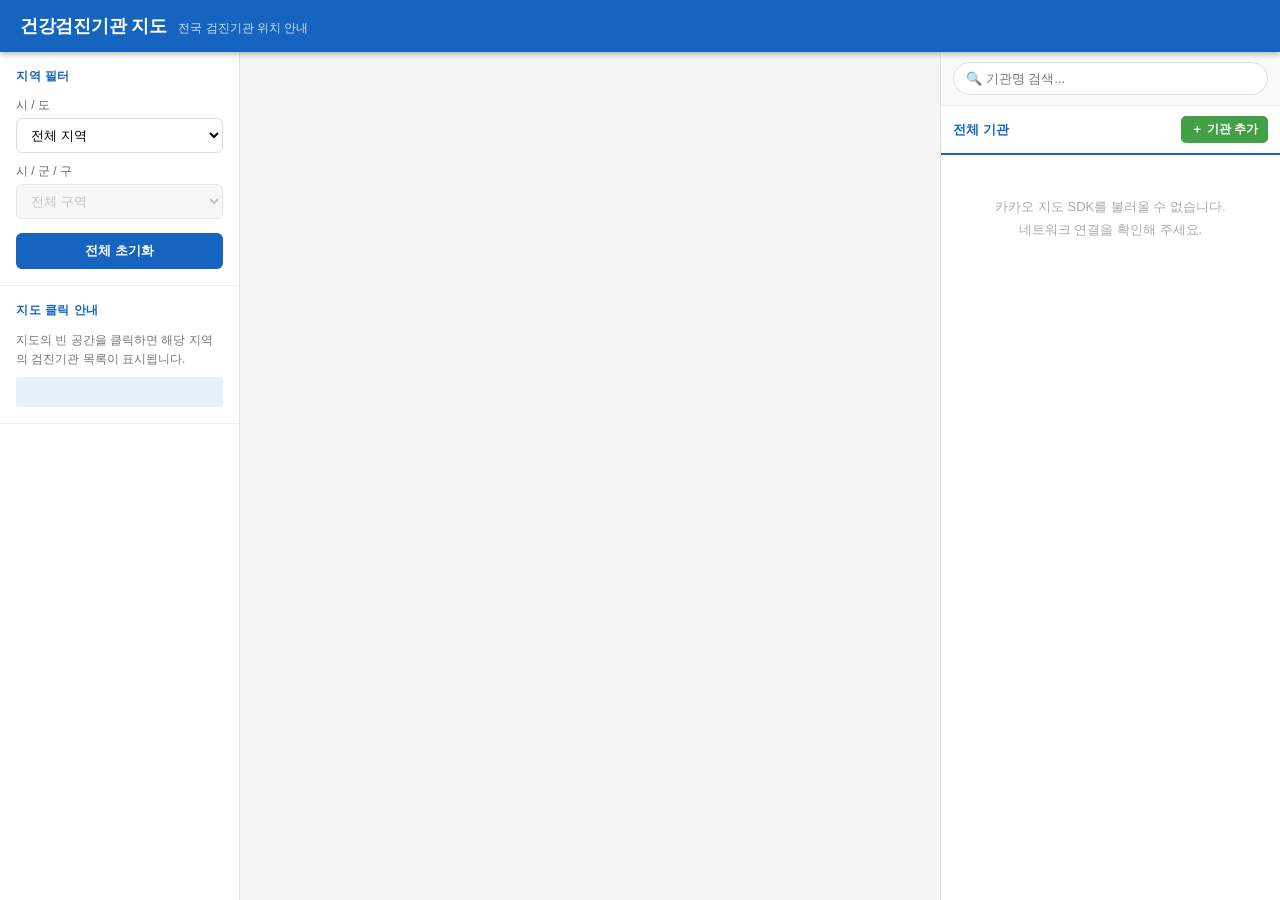
==== index.html @ a8928f4c "fix: 수정 후 기관 사라짐 버그 수정 (지역명 정규화, 좌표 유지, 수정 후 자동 포커스)" ====
<!DOCTYPE html>
<html lang="ko">
<head>
  <meta charset="UTF-8">
  <meta name="viewport" content="width=device-width, initial-scale=1.0">
  <title>건강검진기관 지도</title>
  <script type="text/javascript" src="https://dapi.kakao.com/v2/maps/sdk.js?appkey=1f492781cac182a0af8728e7d8df08c0&libraries=clusterer,services&autoload=false"></script>
  <link rel="stylesheet" href="style.css"/>
</head>
<body>
  <header class="header">
    <div class="header-inner">
      <h1 class="header-title">건강검진기관 지도</h1>
      <span class="header-subtitle">전국 검진기관 위치 안내</span>
    </div>
  </header>

  <div class="main">
    <!-- 필터 패널 -->
    <aside class="filter-panel">
      <div class="filter-section">
        <h2 class="filter-heading">지역 필터</h2>
        <label class="filter-label" for="region1-select">시 / 도</label>
        <select id="region1-select" class="filter-select">
          <option value="">전체 지역</option>
        </select>
        <label class="filter-label" for="region2-select">시 / 군 / 구</label>
        <select id="region2-select" class="filter-select" disabled>
          <option value="">전체 구역</option>
        </select>
        <button id="reset-btn" class="reset-btn">전체 초기화</button>
      </div>

      <div class="filter-section">
        <h2 class="filter-heading">지도 클릭 안내</h2>
        <p class="filter-help">지도의 빈 공간을 클릭하면 해당 지역의 검진기관 목록이 표시됩니다.</p>
        <div id="click-status" class="click-status"></div>
      </div>

      <div class="filter-section stats-section">
        <div id="stats" class="stats"></div>
      </div>
    </aside>

    <!-- 지도 -->
    <div id="map"></div>

    <!-- 기관 목록 패널 -->
    <aside class="list-panel">
      <!-- 검색 -->
      <div class="search-bar">
        <input type="text" id="search-input" class="search-input" placeholder="🔍 기관명 검색...">
        <button id="search-clear" class="search-clear hidden">✕</button>
      </div>

      <!-- 목록 헤더 -->
      <div class="list-header">
        <span id="list-count" class="list-count">전체 기관</span>
        <span id="list-total" class="list-total"></span>
        <button id="add-btn" class="add-btn" title="새 기관 추가">＋ 기관 추가</button>
      </div>

      <div id="facility-list" class="facility-list">
        <div class="list-loading">데이터를 불러오는 중...</div>
      </div>
    </aside>
  </div>

  <!-- 추가/수정 모달 -->
  <div id="modal-overlay" class="modal-overlay hidden">
    <div class="modal">
      <div class="modal-header">
        <h3 id="modal-title">검진기관 추가</h3>
        <button id="modal-close" class="modal-close">✕</button>
      </div>
      <div class="modal-body">
        <label class="modal-label">기관명 <span class="required">*</span></label>
        <input type="text" id="modal-name" class="modal-input" placeholder="예) 강남세브란스병원">

        <label class="modal-label">주소 <span class="required">*</span></label>
        <div class="addr-row">
          <input type="text" id="modal-address" class="modal-input" placeholder="예) 서울특별시 강남구 언주로 211">
          <button id="modal-geocode" class="geocode-btn">위치 검색</button>
        </div>
        <div id="geocode-status" class="geocode-status"></div>

        <div class="region-row">
          <div>
            <label class="modal-label">시 / 도</label>
            <input type="text" id="modal-region1" class="modal-input" placeholder="서울특별시">
          </div>
          <div>
            <label class="modal-label">구 / 군 / 시</label>
            <input type="text" id="modal-region2" class="modal-input" placeholder="강남구">
          </div>
        </div>
        <p class="modal-hint">* 주소 입력 후 '위치 검색' 버튼을 눌러 자동 설정</p>
      </div>
      <div class="modal-footer">
        <button id="modal-cancel" class="modal-btn cancel">취소</button>
        <button id="modal-save" class="modal-btn save">저장</button>
      </div>
    </div>
  </div>

  <script src="app.js"></script>
</body>
</html>
---- style.css ----
* { box-sizing: border-box; margin: 0; padding: 0; }

body {
  display: flex;
  flex-direction: column;
  height: 100vh;
  font-family: 'Malgun Gothic', '맑은 고딕', sans-serif;
  font-size: 14px;
  color: #333;
  background: #f5f5f5;
}

/* ── 헤더 ── */
.header {
  background: #1565C0;
  color: white;
  padding: 0 20px;
  height: 52px;
  display: flex;
  align-items: center;
  flex-shrink: 0;
  box-shadow: 0 2px 6px rgba(0,0,0,0.3);
  z-index: 100;
}
.header-inner { display: flex; align-items: baseline; gap: 12px; }
.header-title  { font-size: 18px; font-weight: 700; letter-spacing: -0.3px; }
.header-subtitle { font-size: 12px; opacity: 0.8; }

/* ── 메인 ── */
.main {
  display: flex;
  flex: 1;
  min-height: 0;
}

/* ── 필터 패널 ── */
.filter-panel {
  width: 240px;
  min-width: 200px;
  background: white;
  border-right: 1px solid #e0e0e0;
  overflow-y: auto;
  flex-shrink: 0;
  display: flex;
  flex-direction: column;
}
.filter-section { padding: 16px; border-bottom: 1px solid #f0f0f0; }
.filter-heading {
  font-size: 12px; font-weight: 700; color: #1565C0;
  text-transform: uppercase; letter-spacing: 0.5px; margin-bottom: 12px;
}
.filter-label { display: block; font-size: 12px; color: #666; margin-bottom: 4px; margin-top: 10px; }
.filter-label:first-of-type { margin-top: 0; }
.filter-select {
  width: 100%; padding: 8px 10px;
  border: 1px solid #ddd; border-radius: 6px;
  font-family: inherit; font-size: 13px; background: white;
  cursor: pointer; transition: border-color 0.2s;
}
.filter-select:focus { outline: none; border-color: #1565C0; box-shadow: 0 0 0 2px rgba(21,101,192,0.15); }
.filter-select:disabled { background: #f5f5f5; color: #aaa; cursor: not-allowed; }
.reset-btn {
  width: 100%; margin-top: 14px; padding: 9px;
  background: #1565C0; color: white; border: none; border-radius: 6px;
  font-family: inherit; font-size: 13px; font-weight: 600;
  cursor: pointer; transition: background 0.2s;
}
.reset-btn:hover { background: #0D47A1; }
.filter-help { font-size: 12px; color: #777; line-height: 1.6; }
.click-status {
  margin-top: 8px; padding: 6px 10px;
  background: #E3F2FD; border-radius: 4px;
  font-size: 12px; color: #1565C0; min-height: 30px; line-height: 1.5;
}
.stats-section { margin-top: auto; border-bottom: none; }
.stats { font-size: 11px; color: #999; line-height: 1.8; }

/* ── 지도 ── */
#map {
  flex: 1;
  min-width: 0;
  min-height: 0;
  position: relative;
  cursor: grab;
}
#map:active { cursor: grabbing; }

/* ── 목록 패널 ── */
.list-panel {
  width: 340px;
  min-width: 280px;
  background: white;
  border-left: 1px solid #e0e0e0;
  display: flex;
  flex-direction: column;
  flex-shrink: 0;
}

/* ── 검색 바 ── */
.search-bar {
  padding: 10px 12px;
  border-bottom: 1px solid #eee;
  display: flex;
  align-items: center;
  gap: 6px;
  background: #FAFAFA;
  flex-shrink: 0;
}
.search-input {
  flex: 1; padding: 8px 12px;
  border: 1px solid #ddd; border-radius: 20px;
  font-family: inherit; font-size: 13px;
  outline: none; transition: border-color 0.2s;
  background: white;
}
.search-input:focus { border-color: #1565C0; box-shadow: 0 0 0 2px rgba(21,101,192,0.1); }
.search-clear {
  background: none; border: none; font-size: 14px;
  color: #aaa; cursor: pointer; padding: 4px 6px;
  border-radius: 50%; line-height: 1;
}
.search-clear:hover { background: #eee; color: #555; }
.hidden { display: none !important; }

/* ── 목록 헤더 ── */
.list-header {
  padding: 10px 12px;
  border-bottom: 2px solid #1565C0;
  display: flex;
  align-items: center;
  gap: 6px;
  flex-shrink: 0;
}
.list-count  { font-size: 13px; font-weight: 700; color: #1565C0; flex: 1; white-space: nowrap; overflow: hidden; text-overflow: ellipsis; }
.list-total  { font-size: 12px; color: #999; white-space: nowrap; }
.add-btn {
  padding: 5px 10px; background: #43A047; color: white;
  border: none; border-radius: 5px; font-family: inherit;
  font-size: 12px; font-weight: 600; cursor: pointer;
  white-space: nowrap; transition: background 0.2s;
}
.add-btn:hover { background: #2E7D32; }

/* ── 기관 목록 ── */
.facility-list { overflow-y: auto; flex: 1; padding: 8px; }
.list-loading  { padding: 24px; text-align: center; color: #aaa; font-size: 13px; }
.list-empty    { padding: 32px 16px; text-align: center; color: #aaa; font-size: 13px; line-height: 1.8; }

/* ── 기관 카드 ── */
.facility-card {
  display: flex;
  align-items: flex-start;
  gap: 6px;
  padding: 11px 12px;
  border-radius: 8px;
  border: 1px solid #eee;
  margin-bottom: 6px;
  background: white;
  transition: all 0.15s;
}
.facility-card:hover  { border-color: #1565C0; background: #F8FBFF; box-shadow: 0 2px 8px rgba(21,101,192,0.1); }
.facility-card.active { border-color: #1565C0; background: #E3F2FD; }
.facility-card.is-new { border-left: 3px solid #43A047; }
.card-main    { flex: 1; cursor: pointer; min-width: 0; }
.facility-name    { font-size: 13px; font-weight: 700; color: #222; margin-bottom: 3px; line-height: 1.4; }
.facility-region  { font-size: 11px; color: #1565C0; font-weight: 600; margin-bottom: 3px; }
.facility-address { font-size: 11px; color: #888; line-height: 1.5; word-break: keep-all; }
.no-location-badge {
  display: inline-block; margin-top: 4px; padding: 2px 6px;
  background: #FFF3E0; color: #E65100; font-size: 10px; border-radius: 3px; font-weight: 600;
}
.new-badge {
  display: inline-block; margin-left: 5px; padding: 1px 5px;
  background: #E8F5E9; color: #2E7D32; font-size: 10px; border-radius: 3px; font-weight: 700;
}
mark { background: #FFF176; color: inherit; border-radius: 2px; }

/* 수정 버튼 */
.edit-btn {
  background: none; border: 1px solid #e0e0e0; border-radius: 5px;
  padding: 4px 7px; font-size: 13px; cursor: pointer;
  color: #888; flex-shrink: 0; transition: all 0.15s;
  align-self: flex-start; margin-top: 1px;
}
.edit-btn:hover { background: #FFF8E1; border-color: #FFC107; color: #F57F17; }

.list-more-btn {
  width: 100%; margin: 8px 0; padding: 10px;
  background: #f5f5f5; border: 1px solid #ddd; border-radius: 6px;
  font-family: inherit; font-size: 13px; color: #555; cursor: pointer;
}
.list-more-btn:hover { background: #eee; }

/* ── 모달 ── */
.modal-overlay {
  position: fixed; inset: 0;
  background: rgba(0,0,0,0.45);
  display: flex; align-items: center; justify-content: center;
  z-index: 1000;
}
.modal {
  background: white; border-radius: 12px;
  width: 460px; max-width: 95vw;
  box-shadow: 0 8px 32px rgba(0,0,0,0.2);
  overflow: hidden;
}
.modal-header {
  display: flex; align-items: center; justify-content: space-between;
  padding: 16px 20px; background: #1565C0; color: white;
}
.modal-header h3 { font-size: 16px; font-weight: 700; }
.modal-close {
  background: none; border: none; color: white; font-size: 18px;
  cursor: pointer; padding: 2px 6px; border-radius: 4px;
}
.modal-close:hover { background: rgba(255,255,255,0.2); }
.modal-body { padding: 20px; display: flex; flex-direction: column; gap: 6px; }
.modal-label { font-size: 12px; font-weight: 600; color: #555; margin-top: 6px; }
.modal-label:first-child { margin-top: 0; }
.required { color: #E53935; }
.modal-input {
  width: 100%; padding: 9px 12px;
  border: 1px solid #ddd; border-radius: 6px;
  font-family: inherit; font-size: 13px; outline: none;
  transition: border-color 0.2s;
}
.modal-input:focus { border-color: #1565C0; box-shadow: 0 0 0 2px rgba(21,101,192,0.15); }
.addr-row { display: flex; gap: 6px; }
.addr-row .modal-input { flex: 1; }
.geocode-btn {
  padding: 9px 12px; background: #1565C0; color: white;
  border: none; border-radius: 6px; font-family: inherit;
  font-size: 12px; font-weight: 600; cursor: pointer; white-space: nowrap;
}
.geocode-btn:hover { background: #0D47A1; }
.geocode-status { font-size: 12px; min-height: 18px; color: #555; }
.geocode-status.ok    { color: #2E7D32; }
.geocode-status.error { color: #C62828; }
.region-row { display: flex; gap: 10px; }
.region-row > div { flex: 1; display: flex; flex-direction: column; gap: 4px; }
.modal-hint { font-size: 11px; color: #aaa; margin-top: 2px; }
.modal-footer {
  display: flex; justify-content: flex-end; gap: 8px;
  padding: 14px 20px; border-top: 1px solid #eee;
}
.modal-btn {
  padding: 9px 20px; border-radius: 6px; font-family: inherit;
  font-size: 13px; font-weight: 600; cursor: pointer; border: none;
}
.modal-btn.cancel { background: #f5f5f5; color: #555; }
.modal-btn.cancel:hover { background: #e0e0e0; }
.modal-btn.save   { background: #1565C0; color: white; }
.modal-btn.save:hover { background: #0D47A1; }

/* ── 반응형 ── */
@media (max-width: 900px) {
  .filter-panel { width: 200px; }
  .list-panel   { width: 280px; }
}
@media (max-width: 768px) {
  .main { flex-direction: column; }
  .filter-panel { width: 100%; min-width: unset; max-height: 150px; flex-direction: row; flex-wrap: wrap; border-right: none; border-bottom: 1px solid #e0e0e0; }
  .filter-section { flex: 1; min-width: 150px; }
  #map { flex: none; height: 45vh; }
  .list-panel { width: 100%; min-width: unset; max-height: 35vh; border-left: none; border-top: 1px solid #e0e0e0; }
}
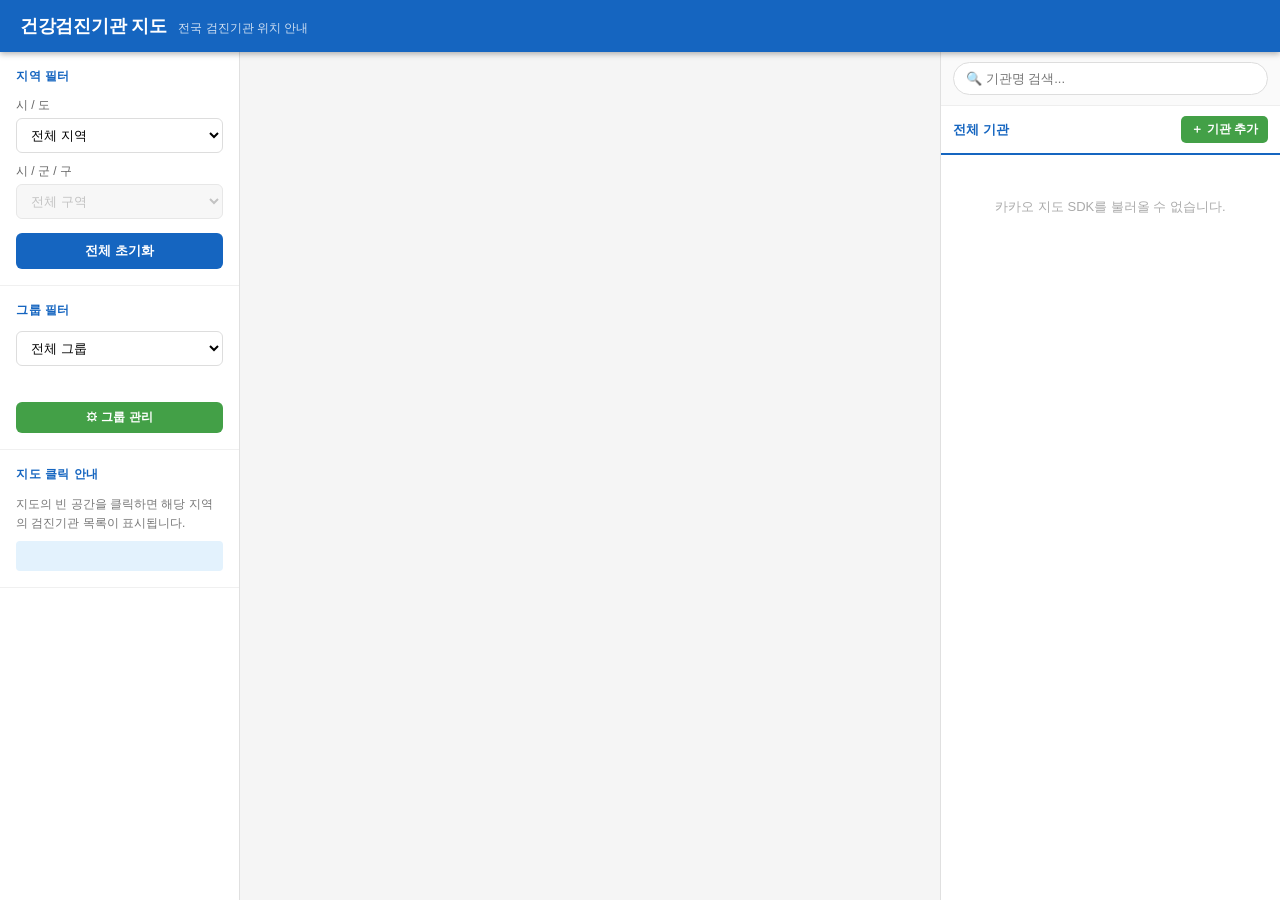
==== commit 93a8fb98: "Fix: commit missing index.html with group modal and map-wrap layout - Add group filter panel (group-" ====
--- a/index.html
+++ b/index.html
@@ -32,6 +32,15 @@
       </div>
 
       <div class="filter-section">
+        <h2 class="filter-heading">그룹 필터</h2>
+        <select id="group-select" class="filter-select">
+          <option value="">전체 그룹</option>
+        </select>
+        <div id="group-legend" class="group-legend"></div>
+        <button id="group-manage-btn" class="manage-btn">⚙ 그룹 관리</button>
+      </div>
+
+      <div class="filter-section">
         <h2 class="filter-heading">지도 클릭 안내</h2>
         <p class="filter-help">지도의 빈 공간을 클릭하면 해당 지역의 검진기관 목록이 표시됩니다.</p>
         <div id="click-status" class="click-status"></div>
@@ -43,7 +52,10 @@
     </aside>
 
     <!-- 지도 -->
-    <div id="map"></div>
+    <div class="map-wrap">
+      <div id="map"></div>
+      <button id="map-search-btn" class="map-search-btn hidden">🔍 현 지도에서 검색</button>
+    </div>
 
     <!-- 기관 목록 패널 -->
     <aside class="list-panel">
@@ -94,11 +106,39 @@
             <input type="text" id="modal-region2" class="modal-input" placeholder="강남구">
           </div>
         </div>
+
+        <label class="modal-label">그룹</label>
+        <select id="modal-group" class="modal-input modal-select">
+          <option value="">그룹 없음</option>
+        </select>
+
         <p class="modal-hint">* 주소 입력 후 '위치 검색' 버튼을 눌러 자동 설정</p>
       </div>
       <div class="modal-footer">
         <button id="modal-cancel" class="modal-btn cancel">취소</button>
-        <button id="modal-save" class="modal-btn save">저장</button>
+        <button id="modal-save"   class="modal-btn save">저장</button>
+      </div>
+    </div>
+  </div>
+
+  <!-- 그룹 관리 모달 -->
+  <div id="group-modal-overlay" class="modal-overlay hidden">
+    <div class="modal">
+      <div class="modal-header">
+        <h3>그룹 관리</h3>
+        <button id="group-modal-close" class="modal-close">✕</button>
+      </div>
+      <div class="modal-body">
+        <p class="modal-hint" style="margin-bottom:10px;">그룹을 만들어 기관을 분류하고 다른 색으로 지도에 표시합니다.</p>
+        <div id="group-list-container" style="max-height:220px;overflow-y:auto;"></div>
+        <div class="group-add-row">
+          <input type="text" id="new-group-name" class="modal-input" placeholder="새 그룹명 입력">
+          <input type="color"  id="new-group-color" value="#FF5722" title="그룹 색상">
+          <button id="add-group-btn" class="geocode-btn">추가</button>
+        </div>
+      </div>
+      <div class="modal-footer">
+        <button id="group-modal-done" class="modal-btn save">완료</button>
       </div>
     </div>
   </div>
--- a/style.css
+++ b/style.css
@@ -75,15 +75,82 @@
 .stats-section { margin-top: auto; border-bottom: none; }
 .stats { font-size: 11px; color: #999; line-height: 1.8; }
 
-/* ── 지도 ── */
-#map {
+/* ── 그룹 관련 ── */
+.group-legend {
+  display: flex;
+  flex-wrap: wrap;
+  gap: 4px 10px;
+  margin-top: 8px;
+  font-size: 11px;
+  align-items: center;
+  min-height: 18px;
+}
+.legend-item { display: flex; align-items: center; gap: 4px; }
+.legend-dot  { display: inline-block; width: 10px; height: 10px; border-radius: 50%; flex-shrink: 0; }
+.legend-name { color: #555; }
+.legend-none { color: #bbb; font-size: 11px; }
+
+.manage-btn {
+  width: 100%; margin-top: 10px; padding: 7px;
+  background: #43A047; color: white; border: none; border-radius: 6px;
+  font-family: inherit; font-size: 12px; font-weight: 600;
+  cursor: pointer; transition: background 0.2s;
+}
+.manage-btn:hover { background: #2E7D32; }
+
+.group-badge {
+  display: inline-block;
+  margin-left: 5px; padding: 1px 6px;
+  color: white; font-size: 10px; border-radius: 3px; font-weight: 700;
+  vertical-align: middle;
+}
+
+/* 그룹 관리 모달 내부 */
+.group-empty  { color: #aaa; font-size: 13px; text-align: center; padding: 16px; }
+.group-add-row { display: flex; gap: 6px; margin-top: 12px; align-items: center; }
+.group-add-row .modal-input { flex: 1; }
+#new-group-color {
+  width: 38px; height: 38px; border: 1px solid #ddd;
+  border-radius: 6px; cursor: pointer; padding: 2px; flex-shrink: 0;
+}
+
+/* ── 지도 래퍼 ── */
+.map-wrap {
   flex: 1;
   min-width: 0;
   min-height: 0;
   position: relative;
+}
+
+/* ── 지도 ── */
+#map {
+  width: 100%;
+  height: 100%;
   cursor: grab;
 }
 #map:active { cursor: grabbing; }
+
+/* ── 현 지도에서 검색 버튼 ── */
+.map-search-btn {
+  position: absolute;
+  top: 12px;
+  left: 50%;
+  transform: translateX(-50%);
+  z-index: 10;
+  background: white;
+  border: 1.5px solid #1565C0;
+  border-radius: 20px;
+  padding: 7px 20px;
+  font-family: 'Malgun Gothic', '맑은 고딕', sans-serif;
+  font-size: 13px;
+  font-weight: 600;
+  color: #1565C0;
+  cursor: pointer;
+  box-shadow: 0 2px 8px rgba(0,0,0,0.22);
+  white-space: nowrap;
+  transition: all 0.15s;
+}
+.map-search-btn:hover { background: #1565C0; color: white; }
 
 /* ── 목록 패널 ── */
 .list-panel {
@@ -175,14 +242,88 @@
 }
 mark { background: #FFF176; color: inherit; border-radius: 2px; }
 
-/* 수정 버튼 */
-.edit-btn {
+/* 카드 액션 버튼 묶음 */
+.card-actions {
+  display: flex;
+  flex-direction: column;
+  gap: 4px;
+  flex-shrink: 0;
+  align-self: flex-start;
+  margin-top: 1px;
+}
+.btn-edit, .btn-delete, .btn-group {
   background: none; border: 1px solid #e0e0e0; border-radius: 5px;
   padding: 4px 7px; font-size: 13px; cursor: pointer;
-  color: #888; flex-shrink: 0; transition: all 0.15s;
-  align-self: flex-start; margin-top: 1px;
-}
-.edit-btn:hover { background: #FFF8E1; border-color: #FFC107; color: #F57F17; }
+  transition: all 0.15s; line-height: 1;
+}
+.btn-edit:hover   { background: #FFF8E1; border-color: #FFC107; }
+.btn-delete:hover { background: #FFEBEE; border-color: #E53935; }
+.btn-group:hover  { background: #F3E5F5; border-color: #9C27B0; }
+
+/* ── 빠른 그룹 드롭다운 ── */
+.group-quick-dropdown {
+  position: fixed;
+  z-index: 9999;
+  background: white;
+  border: 1px solid #ddd;
+  border-radius: 8px;
+  box-shadow: 0 4px 16px rgba(0,0,0,0.18);
+  overflow: hidden;
+  min-width: 160px;
+}
+.group-dropdown-item {
+  display: flex;
+  align-items: center;
+  gap: 8px;
+  padding: 9px 14px;
+  cursor: pointer;
+  font-size: 13px;
+  color: #333;
+  transition: background 0.12s;
+}
+.group-dropdown-item:hover    { background: #F3F4F6; }
+.group-dropdown-item.selected { background: #E3F2FD; font-weight: 700; }
+.gd-dot {
+  width: 10px; height: 10px; border-radius: 50%; flex-shrink: 0;
+}
+
+/* ── 그룹 관리 모달 개선 ── */
+.group-row-wrap { border-bottom: 1px solid #f0f0f0; }
+.group-row { display: flex; align-items: center; gap: 8px; padding: 8px 4px; }
+.group-color-dot { width: 16px; height: 16px; border-radius: 50%; flex-shrink: 0; border: 2px solid rgba(0,0,0,0.1); }
+.group-color-dot:hover { transform: scale(1.2); }
+.group-row-name  { flex: 1; font-size: 13px; color: #333; }
+.group-row-count { font-size: 12px; color: #999; white-space: nowrap; }
+.group-row-expand {
+  background: none; border: 1px solid #ddd; border-radius: 4px;
+  font-size: 11px; padding: 2px 7px; cursor: pointer; color: #555; white-space: nowrap;
+}
+.group-row-expand:hover { background: #f5f5f5; }
+.group-row-del {
+  background: none; border: none; color: #E53935;
+  cursor: pointer; font-size: 14px; padding: 2px 6px;
+  border-radius: 4px; transition: background 0.15s;
+}
+.group-row-del:hover { background: #FFEBEE; }
+
+.group-members {
+  background: #FAFAFA;
+  border-top: 1px solid #f0f0f0;
+  padding: 6px 8px;
+}
+.group-member-item {
+  display: flex; align-items: center; gap: 6px;
+  padding: 5px 4px; border-bottom: 1px solid #f0f0f0; font-size: 12px;
+}
+.group-member-item:last-child { border-bottom: none; }
+.group-member-name   { flex: 1; color: #333; font-weight: 600; }
+.group-member-region { color: #999; font-size: 11px; white-space: nowrap; }
+.group-member-del {
+  background: none; border: none; color: #E53935;
+  cursor: pointer; font-size: 12px; padding: 1px 5px; border-radius: 3px;
+}
+.group-member-del:hover { background: #FFEBEE; }
+.group-member-empty { font-size: 12px; color: #bbb; padding: 6px 4px; }
 
 .list-more-btn {
   width: 100%; margin: 8px 0; padding: 10px;
@@ -191,7 +332,7 @@
 }
 .list-more-btn:hover { background: #eee; }
 
-/* ── 모달 ── */
+/* ── 모달 (공통) ── */
 .modal-overlay {
   position: fixed; inset: 0;
   background: rgba(0,0,0,0.45);
@@ -225,6 +366,7 @@
   transition: border-color 0.2s;
 }
 .modal-input:focus { border-color: #1565C0; box-shadow: 0 0 0 2px rgba(21,101,192,0.15); }
+.modal-select { padding: 9px 10px; cursor: pointer; }
 .addr-row { display: flex; gap: 6px; }
 .addr-row .modal-input { flex: 1; }
 .geocode-btn {
@@ -261,6 +403,6 @@
   .main { flex-direction: column; }
   .filter-panel { width: 100%; min-width: unset; max-height: 150px; flex-direction: row; flex-wrap: wrap; border-right: none; border-bottom: 1px solid #e0e0e0; }
   .filter-section { flex: 1; min-width: 150px; }
-  #map { flex: none; height: 45vh; }
+  .map-wrap { flex: none; height: 45vh; }
   .list-panel { width: 100%; min-width: unset; max-height: 35vh; border-left: none; border-top: 1px solid #e0e0e0; }
 }
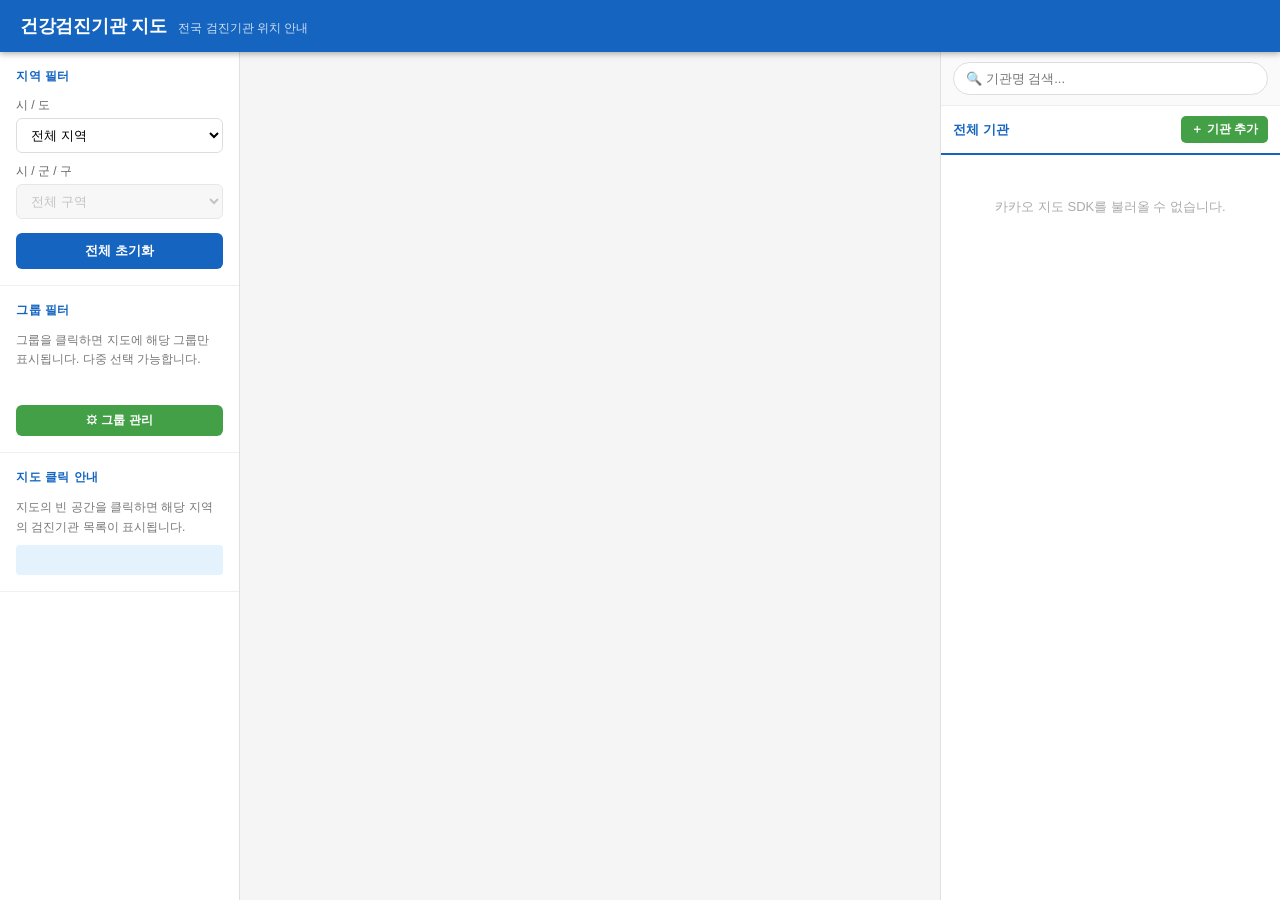
==== commit 98ca7f02: "Add multi-select group filter: click legend chips to filter map - Replace group-select dropdown with" ====
--- a/index.html
+++ b/index.html
@@ -33,10 +33,9 @@
 
       <div class="filter-section">
         <h2 class="filter-heading">그룹 필터</h2>
-        <select id="group-select" class="filter-select">
-          <option value="">전체 그룹</option>
-        </select>
+        <p class="filter-help" style="margin-bottom:6px;">그룹을 클릭하면 지도에 해당 그룹만 표시됩니다. 다중 선택 가능합니다.</p>
         <div id="group-legend" class="group-legend"></div>
+        <button id="group-filter-clear" class="group-filter-clear hidden">전체 해제</button>
         <button id="group-manage-btn" class="manage-btn">⚙ 그룹 관리</button>
       </div>
 
--- a/style.css
+++ b/style.css
@@ -85,10 +85,28 @@
   align-items: center;
   min-height: 18px;
 }
-.legend-item { display: flex; align-items: center; gap: 4px; }
+.legend-item {
+  display: flex; align-items: center; gap: 5px;
+  padding: 4px 8px; border-radius: 14px;
+  border: 1.5px solid transparent;
+  cursor: pointer; transition: background 0.15s, border-color 0.15s;
+  user-select: none;
+}
+.legend-item:hover { background: #f0f4ff; }
+.legend-item.active { font-weight: 600; }
+.legend-item.active .legend-name { color: #222; }
 .legend-dot  { display: inline-block; width: 10px; height: 10px; border-radius: 50%; flex-shrink: 0; }
-.legend-name { color: #555; }
+.legend-name { color: #555; font-size: 12px; }
 .legend-none { color: #bbb; font-size: 11px; }
+
+.group-filter-clear {
+  width: 100%; margin-top: 6px; padding: 5px;
+  background: #fff; color: #E53935; border: 1px solid #E53935;
+  border-radius: 6px; font-family: inherit; font-size: 11px;
+  cursor: pointer; transition: background 0.2s;
+}
+.group-filter-clear:hover { background: #ffeaea; }
+.group-filter-clear.hidden { display: none; }
 
 .manage-btn {
   width: 100%; margin-top: 10px; padding: 7px;
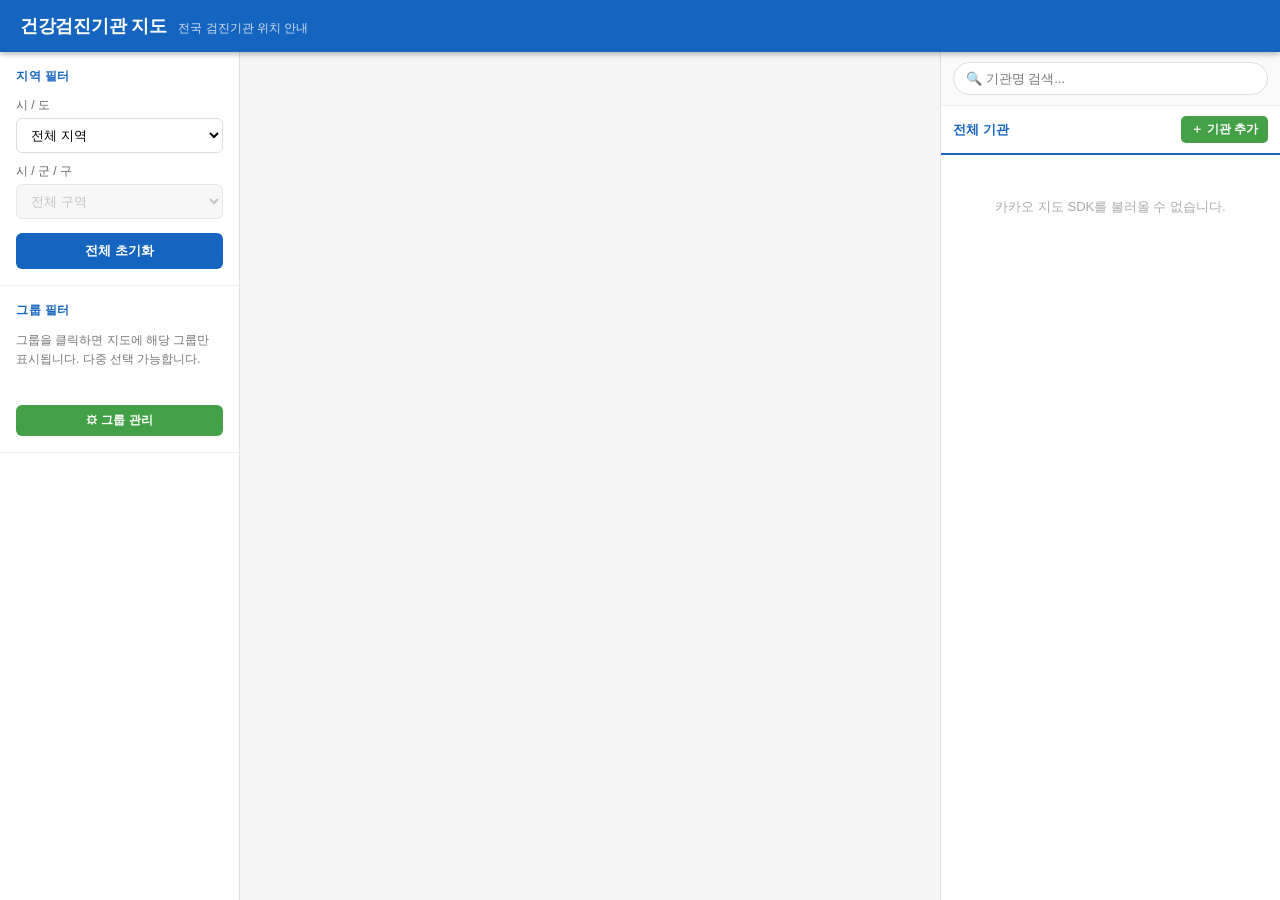
==== commit b65c5c9d: "Add group rename, fix search scope, remove map click guide, fix dot priority - Group management: add" ====
--- a/index.html
+++ b/index.html
@@ -39,13 +39,7 @@
         <button id="group-manage-btn" class="manage-btn">⚙ 그룹 관리</button>
       </div>
 
-      <div class="filter-section">
-        <h2 class="filter-heading">지도 클릭 안내</h2>
-        <p class="filter-help">지도의 빈 공간을 클릭하면 해당 지역의 검진기관 목록이 표시됩니다.</p>
-        <div id="click-status" class="click-status"></div>
-      </div>
-
-      <div class="filter-section stats-section">
+<div class="filter-section stats-section">
         <div id="stats" class="stats"></div>
       </div>
     </aside>
--- a/style.css
+++ b/style.css
@@ -317,12 +317,28 @@
   font-size: 11px; padding: 2px 7px; cursor: pointer; color: #555; white-space: nowrap;
 }
 .group-row-expand:hover { background: #f5f5f5; }
+.group-row-rename {
+  background: none; border: none; cursor: pointer;
+  font-size: 13px; padding: 2px 4px; border-radius: 4px; transition: background 0.15s;
+}
+.group-row-rename:hover { background: #f0f4ff; }
 .group-row-del {
   background: none; border: none; color: #E53935;
   cursor: pointer; font-size: 14px; padding: 2px 6px;
   border-radius: 4px; transition: background 0.15s;
 }
 .group-row-del:hover { background: #FFEBEE; }
+.group-name-edit-input {
+  flex: 1; font-size: 13px; padding: 2px 6px;
+  border: 1px solid #1565C0; border-radius: 4px;
+  font-family: inherit; outline: none; min-width: 0;
+}
+.group-name-save-btn {
+  background: #1565C0; color: #fff; border: none;
+  border-radius: 4px; font-size: 11px; padding: 3px 8px;
+  cursor: pointer; font-family: inherit; white-space: nowrap;
+}
+.group-name-save-btn:hover { background: #0D47A1; }
 
 .group-members {
   background: #FAFAFA;
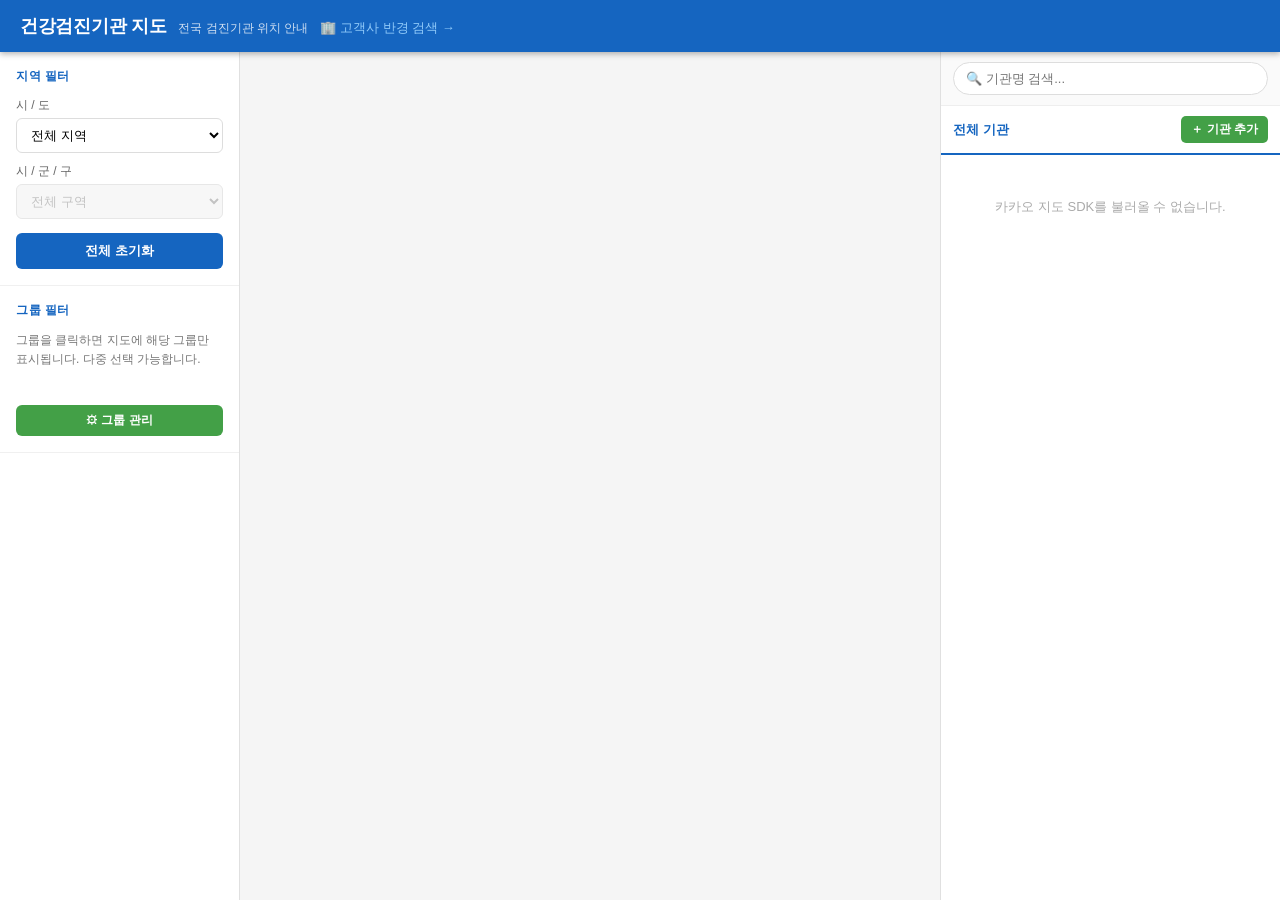
==== commit ccda74f8: "Add client map: 471 clients geocoded, proximity search page (nearby.html) - data/clients.json: 471 c" ====
--- a/index.html
+++ b/index.html
@@ -12,6 +12,7 @@
     <div class="header-inner">
       <h1 class="header-title">건강검진기관 지도</h1>
       <span class="header-subtitle">전국 검진기관 위치 안내</span>
+      <a href="nearby.html" style="color:#90CAF9;font-size:13px;text-decoration:none;margin-left:auto;">🏢 고객사 반경 검색 →</a>
     </div>
   </header>
 
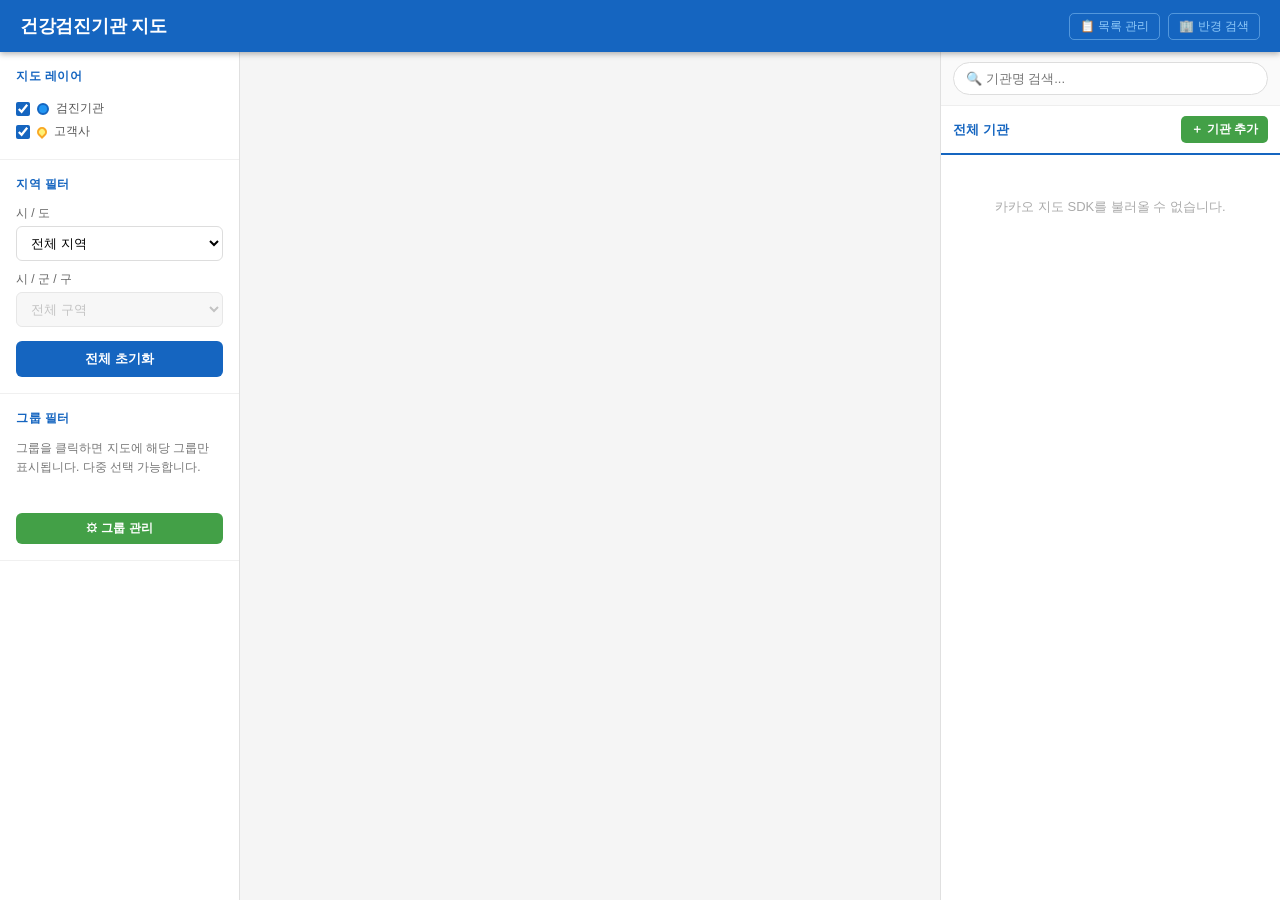
==== commit 5fc75ff4: "Add client layer on facility map, list management page, nav links [index.html / app.js] - Layer chec" ====
--- a/index.html
+++ b/index.html
@@ -11,14 +11,28 @@
   <header class="header">
     <div class="header-inner">
       <h1 class="header-title">건강검진기관 지도</h1>
-      <span class="header-subtitle">전국 검진기관 위치 안내</span>
-      <a href="nearby.html" style="color:#90CAF9;font-size:13px;text-decoration:none;margin-left:auto;">🏢 고객사 반경 검색 →</a>
+      <div class="header-nav">
+        <a href="list.html" class="header-nav-btn">📋 목록 관리</a>
+        <a href="nearby.html" class="header-nav-btn">🏢 반경 검색</a>
+      </div>
     </div>
   </header>
 
   <div class="main">
     <!-- 필터 패널 -->
     <aside class="filter-panel">
+      <div class="filter-section">
+        <h2 class="filter-heading">지도 레이어</h2>
+        <label class="layer-toggle">
+          <input type="checkbox" id="layer-facility" checked>
+          <span class="layer-dot facility"></span> 검진기관
+        </label>
+        <label class="layer-toggle">
+          <input type="checkbox" id="layer-client" checked>
+          <span class="layer-dot client"></span> 고객사
+        </label>
+      </div>
+
       <div class="filter-section">
         <h2 class="filter-heading">지역 필터</h2>
         <label class="filter-label" for="region1-select">시 / 도</label>
--- a/style.css
+++ b/style.css
@@ -22,9 +22,26 @@
   box-shadow: 0 2px 6px rgba(0,0,0,0.3);
   z-index: 100;
 }
-.header-inner { display: flex; align-items: baseline; gap: 12px; }
+.header-inner { display: flex; align-items: center; gap: 12px; width: 100%; }
 .header-title  { font-size: 18px; font-weight: 700; letter-spacing: -0.3px; }
 .header-subtitle { font-size: 12px; opacity: 0.8; }
+.header-nav { display: flex; gap: 8px; margin-left: auto; }
+.header-nav-btn {
+  color: #90CAF9; font-size: 12px; text-decoration: none;
+  padding: 4px 10px; border: 1px solid rgba(144,202,249,0.5); border-radius: 5px;
+  transition: all 0.2s;
+}
+.header-nav-btn:hover { background: rgba(255,255,255,0.15); color: #fff; }
+
+/* ── 레이어 토글 ── */
+.layer-toggle {
+  display: flex; align-items: center; gap: 7px; cursor: pointer;
+  font-size: 12px; color: #555; padding: 3px 0;
+}
+.layer-toggle input[type=checkbox] { accent-color: #1565C0; width: 14px; height: 14px; cursor: pointer; }
+.layer-dot { display: inline-block; width: 12px; height: 12px; border-radius: 50%; flex-shrink: 0; }
+.layer-dot.facility { background: #2196F3; border: 2px solid #1565C0; }
+.layer-dot.client   { background: #FFF176; border: 2px solid #F9A825; border-radius: 50% 50% 50% 0; transform: rotate(-45deg); width: 10px; height: 10px; }
 
 /* ── 메인 ── */
 .main {
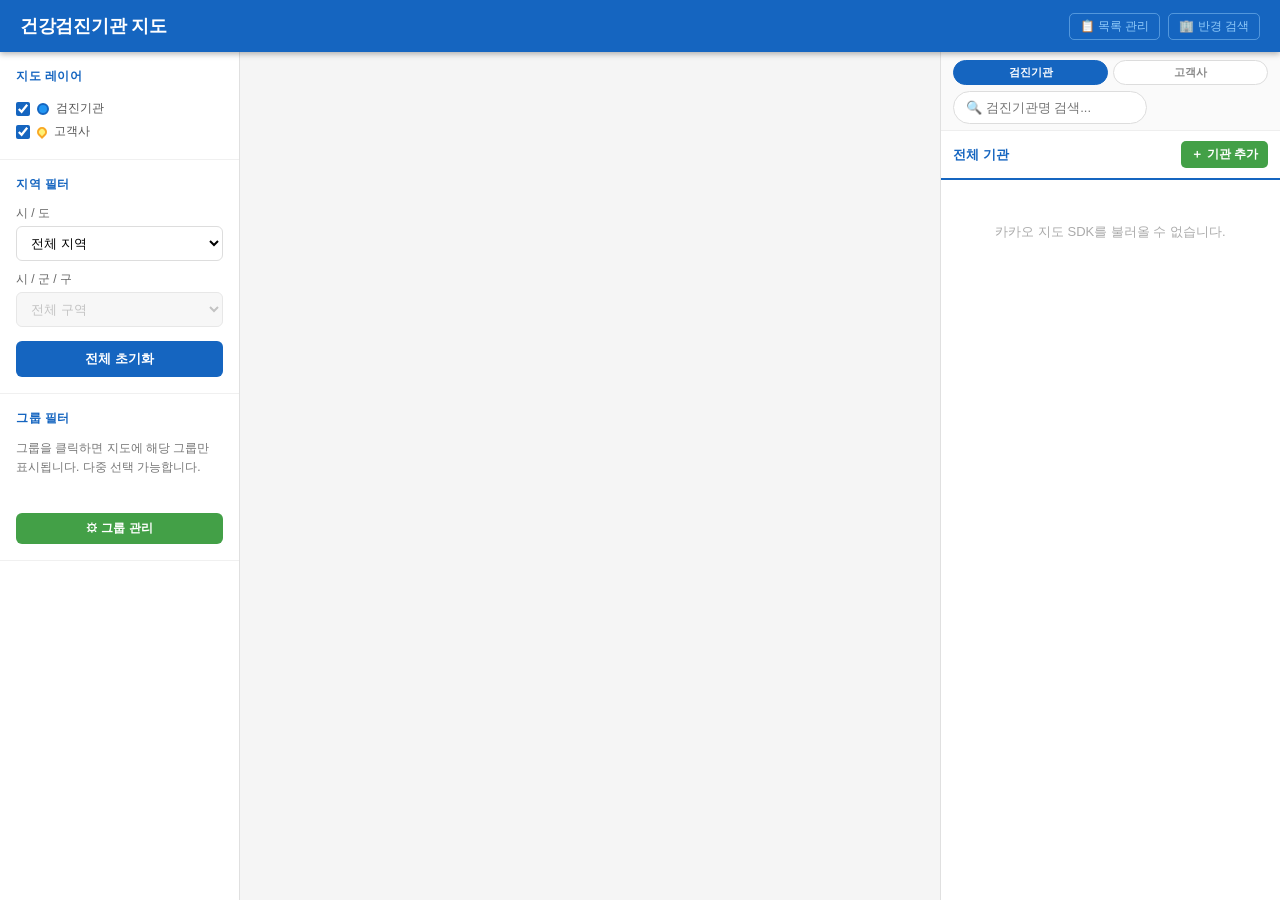
==== commit 0fa9d747: "Add: dual search, nearby top5, facility IW edit/del, sort options [index.html / app.js / style.css] " ====
--- a/index.html
+++ b/index.html
@@ -69,8 +69,23 @@
     <aside class="list-panel">
       <!-- 검색 -->
       <div class="search-bar">
-        <input type="text" id="search-input" class="search-input" placeholder="🔍 기관명 검색...">
-        <button id="search-clear" class="search-clear hidden">✕</button>
+        <div class="search-type-toggle">
+          <button id="search-type-fac" class="search-type-btn active">검진기관</button>
+          <button id="search-type-cli" class="search-type-btn">고객사</button>
+        </div>
+        <div style="position:relative;">
+          <input type="text" id="search-input" class="search-input" placeholder="🔍 검진기관명 검색...">
+          <button id="search-clear" class="search-clear hidden">✕</button>
+        </div>
+      </div>
+
+      <!-- 근접 TOP5 패널 -->
+      <div id="nearby-panel" class="nearby-panel hidden">
+        <div class="nearby-header">
+          <span id="nearby-title" class="nearby-title"></span>
+          <button id="nearby-close" class="nearby-close">✕</button>
+        </div>
+        <div id="nearby-list" class="nearby-list"></div>
       </div>
 
       <!-- 목록 헤더 -->
--- a/style.css
+++ b/style.css
@@ -200,14 +200,22 @@
 
 /* ── 검색 바 ── */
 .search-bar {
-  padding: 10px 12px;
+  padding: 8px 12px 6px;
   border-bottom: 1px solid #eee;
   display: flex;
-  align-items: center;
+  flex-direction: column;
   gap: 6px;
   background: #FAFAFA;
   flex-shrink: 0;
 }
+.search-type-toggle { display: flex; gap: 5px; }
+.search-type-btn {
+  flex: 1; padding: 4px 0; border: 1px solid #ddd; border-radius: 14px;
+  background: #fff; font-family: inherit; font-size: 11px; font-weight: 600;
+  color: #888; cursor: pointer; transition: all 0.18s;
+}
+.search-type-btn.active { background: #1565C0; border-color: #1565C0; color: #fff; }
+.search-type-btn:hover:not(.active) { border-color: #90CAF9; color: #1565C0; }
 .search-input {
   flex: 1; padding: 8px 12px;
   border: 1px solid #ddd; border-radius: 20px;
@@ -294,6 +302,42 @@
 .btn-edit:hover   { background: #FFF8E1; border-color: #FFC107; }
 .btn-delete:hover { background: #FFEBEE; border-color: #E53935; }
 .btn-group:hover  { background: #F3E5F5; border-color: #9C27B0; }
+.client-card { border-left: 3px solid #F9A825; }
+
+/* ── 근접 Top5 패널 ── */
+.nearby-panel {
+  border-top: 2px solid #1565C0; background: #F0F7FF; flex-shrink: 0;
+  max-height: 240px; overflow-y: auto;
+}
+.nearby-panel.hidden { display: none; }
+.nearby-header {
+  display: flex; align-items: center; justify-content: space-between;
+  padding: 7px 12px; background: #1565C0;
+}
+.nearby-title { font-size: 11px; font-weight: 700; color: #fff; overflow: hidden; text-overflow: ellipsis; white-space: nowrap; flex: 1; }
+.nearby-close { background: none; border: none; color: rgba(255,255,255,0.8); font-size: 14px; cursor: pointer; padding: 0 0 0 8px; flex-shrink: 0; }
+.nearby-close:hover { color: #fff; }
+.nearby-item {
+  display: flex; align-items: center; gap: 8px;
+  padding: 7px 12px; border-bottom: 1px solid #dce8f5;
+}
+.nearby-rank {
+  width: 20px; height: 20px; border-radius: 50%; background: #1565C0; color: #fff;
+  font-size: 10px; font-weight: 700; display: flex; align-items: center; justify-content: center; flex-shrink: 0;
+}
+.nearby-info { flex: 1; min-width: 0; }
+.nearby-name { font-size: 12px; font-weight: 600; color: #222; white-space: nowrap; overflow: hidden; text-overflow: ellipsis; }
+.nearby-addr { font-size: 10px; color: #888; white-space: nowrap; overflow: hidden; text-overflow: ellipsis; }
+.nearby-dist { font-size: 12px; font-weight: 700; color: #1565C0; flex-shrink: 0; white-space: nowrap; }
+.nearby-btns { display: flex; gap: 4px; flex-shrink: 0; }
+.nearby-btn-edit, .nearby-btn-del {
+  padding: 3px 7px; border-radius: 4px; font-size: 10px;
+  font-family: inherit; font-weight: 600; cursor: pointer; border: none;
+}
+.nearby-btn-edit { background: #e8f0fe; color: #1565C0; }
+.nearby-btn-edit:hover { background: #c5d9fb; }
+.nearby-btn-del  { background: #FFEBEE; color: #E53935; }
+.nearby-btn-del:hover { background: #FFCDD2; }
 
 /* ── 빠른 그룹 드롭다운 ── */
 .group-quick-dropdown {
